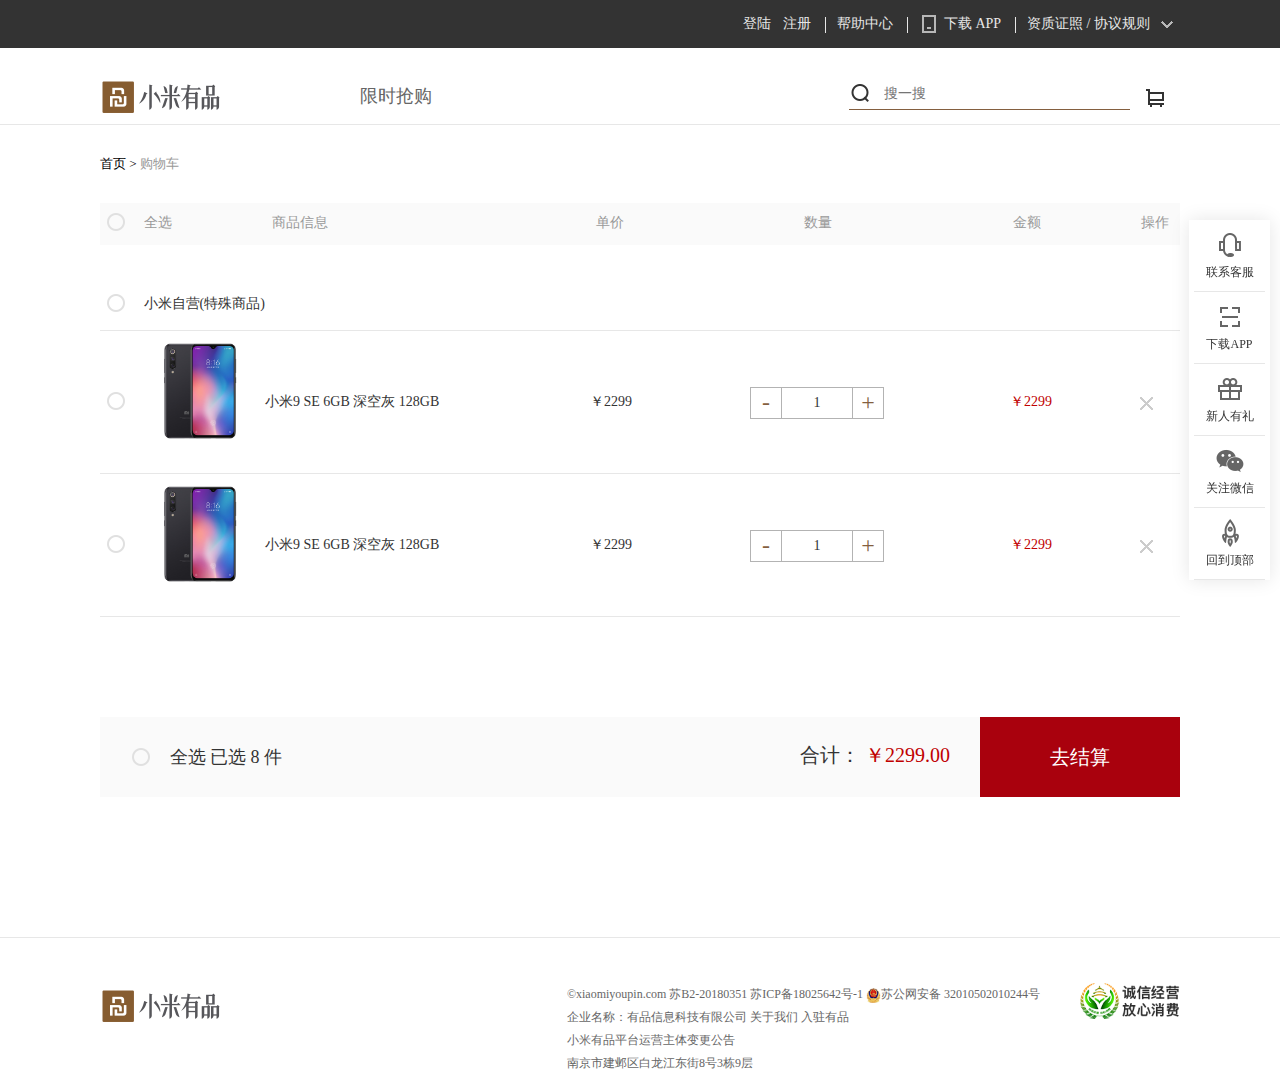
==== html/cart.html @ fc07f922 "只要页面基本完成" ====
<html lang="en">

<head>
    <meta charset="UTF-8">
    <title>Document</title>
    <link rel="stylesheet" href="../css/reset.css">
    <link rel="stylesheet" href="../css/cart.css">
</head>

<body>
    <!-- top -->
    <div id="top">
        <div class="top con">
            <div class="fr">
                <ul>
                    <!-- <li class="login-info">
                            <span class="icon user"></span>
                            <a href="#" id="userinfo">用户名</a>
                            <span class="icon down"></span>
                            <div class="top-nav">
                                <ul>
                                    <li><a href="#">我的订单</a></li>
                                    <li><a href="#">我的资产</a></li>
                                    <li><a href="#">我的收藏</a></li>
                                    <li><a href="#">地址管理</a></li>
                                    <li><a href="#">退出登陆</a></li>
                                </ul>
                            </div>
                        </li> -->
                    <li>
                        <a href="#">登陆</a>
                        <a href="#" style="margin-left: 8px;">注册</a>
                    </li>
                    <span class="line fl"></span>
                    <li><a href="#">帮助中心</a></li>
                    <span class="line fl"></span>
                    <li><a href="#" style="padding-left: 25px;"><span class="icon app"></span>下载 APP</a></li>
                    <span class="line fl"></span>
                    <li style="position: relative;">
                        <a href="#" style="padding-right: 22px;">资质证照 / 协议规则<span class="icon down"></span></a>
                        <div class="top-nav">
                            <ul>
                                <li><a href="#">资质证照</a></li>
                                <li><a href="#">协议规则</a></li>
                            </ul>
                        </div>
                    </li>
                </ul>
            </div>
        </div>
    </div>

    <!-- header -->
    <div id="header">
        <div class="header con">
            <h1 class="logo fl">
                <a href="#"><img src="../img/logo.png" alt=""></a>
            </h1>
            <a class="limit fl" href="#">限时抢购</a>
            <a href="#" class="icon-cart fr"></a>
            <div class="search fr">
                <a href="#" class="icon-search"></a>
                <input type="text" placeholder="搜一搜" id="search-val">
            </div>
        </div>
    </div>

    <!-- main -->
    <div id="main">
        <div class="main con">
            <div class="main-nav">
                <a href="../index.html">首页 ></a>
                <a class="path" href="#">购物车</a>
            </div>
            <div class="main-title">
                <a class="select-btn"></a>
                <span class="all">全选</span>
                <span class="product">商品信息</span>
                <span class="price">单价</span>
                <span class="num">数量</span>
                <span class="total">金额</span>
                <span class="edit">操作</span>
            </div>
            <div class="main-content">
                <div class="shop-info">
                    <a class="select-btn"></a>
                    <span>小米自营(特殊商品)</span>
                </div>
                <div class="good-items clearfix">
                    <div class="goodselect fl">
                        <a class="select-btn"></a>
                    </div>
                    <div class="goodimg fl">
                        <img src="../img/cart1.jpg" alt="">
                    </div>
                    <div class="goodname fl">
                        <p>小米9 SE 6GB 深空灰 128GB</p>
                    </div>
                    <div class="goodprice fl">
                        <span>￥2299</span>
                    </div>
                    <div class="goodnum fl">
                        <div class="num-edit">
                            <div>
                                <a href="#" class="num-add">-</a>
                                <span class="text">1</span>
                                <a href="#" class="num-sub">+</a>
                            </div>
                        </div>
                    </div>
                    <div class="goodtotal fl">
                        <span>￥2299</span>
                    </div>
                    <div class="gooddel fl">
                        <a href="#" class="del"></a>
                    </div>
                </div>

                <div class="good-items clearfix">
                    <div class="goodselect fl">
                        <a class="select-btn"></a>
                    </div>
                    <div class="goodimg fl">
                        <img src="../img/cart1.jpg" alt="">
                    </div>
                    <div class="goodname fl">
                        <p>小米9 SE 6GB 深空灰 128GB</p>
                    </div>
                    <div class="goodprice fl">
                        <span>￥2299</span>
                    </div>
                    <div class="goodnum fl">
                        <div class="num-edit">
                            <div>
                                <a href="#" class="num-add">-</a>
                                <span class="text">1</span>
                                <a href="#" class="num-sub">+</a>
                            </div>
                        </div>
                    </div>
                    <div class="goodtotal fl">
                        <span>￥2299</span>
                    </div>
                    <div class="gooddel fl">
                        <a href="#" class="del"></a>
                    </div>
                </div>
            </div>
            <div class="main-foot">
                <div class="ico fl">
                    <a class="select-btn"></a>
                    <span class="select-text">全选</span>
                    <span class="select-num">已选
                        <span>8</span>
                        件</span>
                </div>
                <div class="totol-price">
                    <span>合计：</span>
                    <span class="totol">2299.00</span>
                </div>
                <a href="" class="checkout fr">去结算</a>
            </div>
        </div>
    </div>

    <!-- fixedbar -->
    <div id="fixedbar">
        <ul>
            <li>
                <i class="icon"></i>
                <p>联系客服</p>
            </li>
            <li>
                <i class="icon"></i>
                <p>下载APP</p>
            </li>
            <li>
                <i class="icon"></i>
                <p>新人有礼</p>
            </li>
            <li>
                <i class="icon"></i>
                <p>关注微信</p>
            </li>
            <li>
                <i class="icon"></i>
                <p>回到顶部</p>
            </li>
        </ul>
    </div>

    <!-- footer -->
    <div id="footer">
        <div class="footer con">
            <div class="f-logo fl">
                <img src="../img/logo.png" alt="">
            </div>
            <div class="f-logo fr">
                <img src="../img/flogo.png" alt="">
            </div>
            <div class="about fr">
                <p>©xiaomiyoupin.com 苏B2-20180351 苏ICP备18025642号-1 <i class="icon"><img src="../img/ficon.png"
                            alt=""></i>苏公网安备 32010502010244号</p>
                <p>企业名称：有品信息科技有限公司 关于我们 入驻有品</p>
                <p>小米有品平台运营主体变更公告</p>
                <p>南京市建邺区白龙江东街8号3栋9层</p>
            </div>
        </div>
    </div>


</body>

</html>
---- css/cart.css ----
@charset "UTF-8";
#top {
  height: 48px;
  background: #333;
  font-size: 14px;
  line-height: 48px;
  color: #e7e7e7;
}
#top a {
  color: #e7e7e7;
}
#top a:hover {
  color: #fff;
}
#top .fr {
  /* width: 465px; */
  height: 48px;
}
#top .fr li {
  float: left;
  margin: 0 8px;
  position: relative;
}
#top .fr .line {
  display: inline-block;
  border-color: #666;
  margin: 17px 3px 0 6px;
  height: 16px;
  border-right: 1px solid #e7e7e7;
}
#top .fr .icon {
  display: inline-block;
  background-image: url("../img/icons.png");
}
#top .fr .app {
  width: 30px;
  height: 30px;
  background-position: 0 -1016px;
  position: absolute;
  left: -5px;
  top: 9px;
}
#top .fr .down {
  width: 30px;
  height: 30px;
  background-position: 0 -1662;
  position: absolute;
  right: -10;
  top: 9px;
}
#top .fr .user {
  width: 30px;
  height: 30px;
  background-position: 0 -710;
  position: absolute;
  left: 0;
  top: 9px;
}
#top .fr .login-info {
  position: relative;
}
#top .fr .login-info:hover .top-nav {
  height: 175px;
  opacity: 1;
}
#top .fr .top-nav {
  position: absolute;
  width: 100px;
  height: 0;
  left: 50%;
  margin-left: -50px;
  top: 48px;
  box-shadow: 0 3px 28px rgba(0, 0, 0, 0.1);
  transition: all 0.3s cubic-bezier(0, 1, 0.5, 1);
  background: #fff;
  z-index: 999;
  overflow: hidden;
  opacity: 0;
}
#top .fr .top-nav li {
  width: 80px;
  height: 35px;
  line-height: 35px;
  padding: 0 10px;
  margin: 0;
  text-align: center;
}
#top .fr .top-nav li a {
  display: block;
  font-size: 14px;
  color: #666;
}
#top .fr .top-nav li:hover {
  background: #845f3f;
}
#top .fr .top-nav li:hover a {
  color: #fff;
}
#top .fr #userinfo {
  display: inline-block;
  min-width: 50px;
  text-align: center;
  padding: 0 25px 0 40px;
  margin-right: -5px;
}

#header {
  height: 51px;
  padding-top: 20px;
  margin-bottom: 5px;
}
#header .logo {
  padding-top: 6px;
  width: 260px;
}
#header .logo img {
  width: 123px;
}
#header .limit {
  display: block;
  margin-right: 32px;
  height: 51px;
  line-height: 57px;
  font-size: 18px;
  color: #666;
}
#header .search {
  width: 246px;
  padding-left: 35px;
  padding-top: 9px;
  height: 32px;
  /* border-bottom: 1px solid #e7e7e7; */
  border-bottom: 1px solid #845f3f;
  position: relative;
}
#header .search .icon-search {
  display: inline-block;
  width: 30px;
  height: 30px;
  background-image: url("../img/icons.png");
  background-position: 0 -1458px;
  position: absolute;
  left: -4px;
  top: 10px;
}
#header .search .icon-search:hover {
  background-position: 0 -1424px;
}
#header .search #search-val {
  width: 100%;
  height: 32px;
  border: none;
  color: #333;
  font-size: 14px;
  outline: 0;
}
#header .icon-cart {
  display: inline-block;
  width: 30px;
  height: 30px;
  background-image: url("../img/icons.png");
  background-position: 0 -948px;
  margin: 15px 10px 5px;
}
#header .icon-cart:hover {
  background-position: 0 -1186px;
}

#footer {
  height: 45px;
  margin-top: 60px;
  padding: 45px 0;
  line-height: 23px;
  border-top: 1px solid #e7e7e7;
  color: #666;
}
#footer .f-logo img {
  height: 45px;
}
#footer .f-logo.fr img {
  height: 36px;
}
#footer .about {
  font-size: 12px;
  color: #666;
  margin-right: 40px;
}
#footer .about img {
  width: 15;
  height: 15px;
}

#fixedbar {
  position: fixed;
  top: 220px;
  right: 10px;
  z-index: 999;
  width: 71px;
  padding: 0 5px;
  background: #fff;
  box-shadow: 0 0 18px rgba(0, 0, 0, 0.1);
}
#fixedbar li {
  padding: 10px;
  border-bottom: 1px solid #e7e7e7;
  cursor: pointer;
  font-size: 12px;
  text-align: center;
  position: relative;
  color: #333;
  height: 51px;
}
#fixedbar li:hover {
  color: #845f3f;
}
#fixedbar li .icon {
  display: block;
  width: 30px;
  height: 30px;
  margin: 0 auto 4px;
  background-image: url("../img/icons.png");
  background-repeat: no-repeat;
}
#fixedbar li:nth-child(1) .icon {
  background-position: 0 -1628px;
}
#fixedbar li:nth-child(1):hover .icon {
  background-position: 0 -1594px;
}
#fixedbar li:nth-child(2):hover .icon {
  background-position: 0 -1220px;
}
#fixedbar li:nth-child(2) .icon {
  background-position: 0 -1254px;
}
#fixedbar li:nth-child(3) .icon {
  background-position: 0 -778px;
}
#fixedbar li:nth-child(3):hover .icon {
  background-position: 0 -744px;
}
#fixedbar li:nth-child(4) .icon {
  background-position: 0 -982px;
}
#fixedbar li:nth-child(4):hover .icon {
  background-position: 0 -1764px;
}
#fixedbar li:nth-child(5) .icon {
  background-position: 0 -1288px;
}
#fixedbar li:nth-child(5):hover .icon {
  background-position: 0 -1322px;
}

#main {
  padding-bottom: 80px;
  overflow: hidden;
  border-top: 1px solid #e7e7e7;
}
#main .main-nav {
  padding: 30px 0;
  font-size: 13px;
}
#main .main-nav a {
  color: #000;
}
#main .main-nav a.path {
  color: #999;
}
#main .select-btn {
  display: inline-block;
  width: 18px;
  height: 18px;
  box-sizing: content-box;
  margin-left: 7px;
  margin-right: 15px;
  vertical-align: middle;
  margin-top: -3px;
  background: url("../img/icons.png") no-repeat;
  background-position: 0 -490px;
}
#main .main-title {
  height: 42px;
  line-height: 40px;
  background-color: #fafafa;
  color: #999;
  margin-bottom: 3px;
}
#main .main-title span {
  display: inline-block;
}
#main .main-title span.all {
  width: 125px;
}
#main .main-title span.product {
  width: 320px;
}
#main .main-title span.price {
  width: 205px;
}
#main .main-title span.num {
  width: 205px;
}
#main .main-title span.total {
  width: 125px;
}
#main .main-content {
  padding-bottom: 100px;
}
#main .main-content .shop-info {
  padding-top: 47px;
  padding-bottom: 17px;
  border-bottom: 1px solid #e7e7e7;
}
#main .main-content .good-items {
  border-bottom: 1px solid #e7e7e7;
}
#main .main-content .good-items .goodselect {
  padding-top: 64px;
}
#main .main-content .good-items .goodimg {
  height: 142px;
  position: relative;
  width: 120px;
  cursor: pointer;
}
#main .main-content .good-items .goodimg img {
  width: 120px;
  height: 120px;
}
#main .main-content .good-items .goodname {
  box-sizing: border-box;
  width: 330px;
  padding: 27px 90px 27px 5px;
  height: 142px;
  line-height: 88px;
  cursor: pointer;
}
#main .main-content .good-items .goodprice {
  width: 215px;
  height: 72px;
  padding: 35px 0;
  line-height: 72px;
  text-align: left;
}
#main .main-content .good-items .goodnum {
  width: 205px;
  padding-top: 56px;
}
#main .main-content .good-items .goodnum .num-edit {
  margin-left: -55px;
  display: inline-block;
}
#main .main-content .good-items .goodnum .num-edit div {
  display: inline-block;
  text-align: center;
  box-sizing: border-box;
  height: 32px;
  border: 1px solid #b3b3b3;
  overflow: hidden;
}
#main .main-content .good-items .goodnum .num-edit div .num-add,
#main .main-content .good-items .goodnum .num-edit div .num-sub {
  float: left;
  width: 30px;
  height: 30px;
  line-height: 28px;
  font-size: 24px;
  color: #845f3f;
}
#main .main-content .good-items .goodnum .num-edit div .text {
  float: left;
  width: 70px;
  height: 30px;
  line-height: 30px;
  border-left: 1px solid #b3b3b3;
  border-right: 1px solid #b3b3b3;
}
#main .main-content .good-items .goodtotal {
  padding: 35px 0;
  height: 72px;
  line-height: 72px;
  width: 130px;
  text-align: left;
  color: #c00000;
}
#main .main-content .good-items .gooddel {
  padding-top: 66px;
}
#main .main-content .good-items .gooddel .del {
  display: inline-block;
  width: 13px;
  height: 13px;
  background: url("../img/icons.png") no-repeat;
  background-position: 0 -119px;
}
#main .main-foot {
  position: relative;
  background-color: #fafafa;
  font-size: 18px;
  height: 80px;
}
#main .main-foot .ico {
  padding: 25px;
  height: 30px;
  line-height: 30px;
  float: left;
}
#main .main-foot .totol-price {
  height: 55px;
  padding-top: 25px;
  position: absolute;
  right: 230px;
  bottom: 0;
  font-size: 20px;
  color: #333;
}
#main .main-foot .totol-price .totol {
  color: #c00000;
}
#main .main-foot .totol-price .totol::before {
  content: '￥';
}
#main .main-foot .checkout {
  float: right;
  width: 200px;
  height: 80px;
  line-height: 80px;
  text-align: center;
  background-color: #a9010d;
  color: #fff;
  font-size: 20px;
}

/*# sourceMappingURL=cart.css.map */
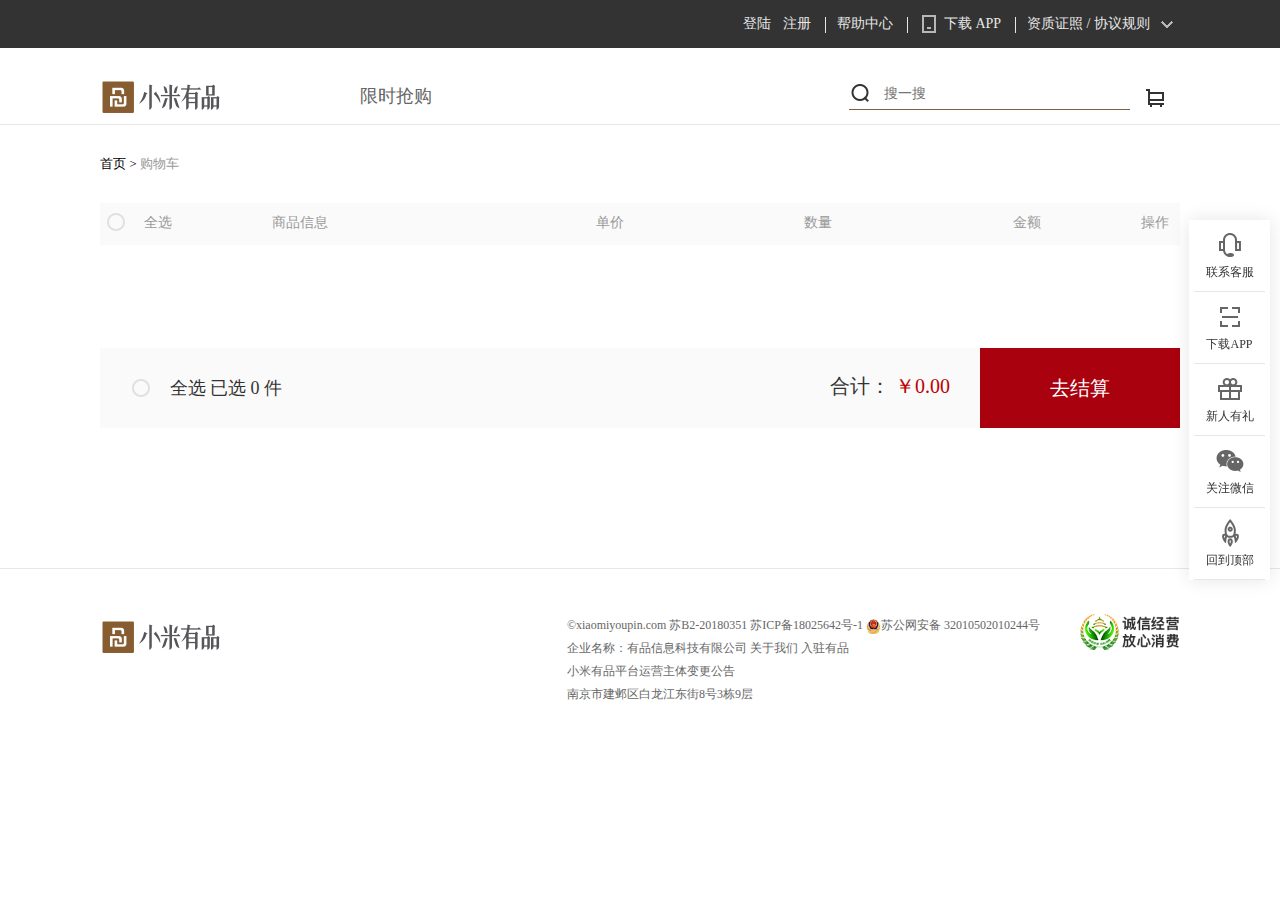
==== commit a77c8dd6: "基础完成版" ====
--- a/html/cart.html
+++ b/html/cart.html
@@ -2,67 +2,20 @@
 
 <head>
     <meta charset="UTF-8">
-    <title>Document</title>
+    <title>购物车-小米有品</title>
+    <link rel="icon" href="../favicon.ico">
     <link rel="stylesheet" href="../css/reset.css">
     <link rel="stylesheet" href="../css/cart.css">
+    <link rel="stylesheet" href="../css/common.css">
 </head>
 
 <body>
     <!-- top -->
     <div id="top">
-        <div class="top con">
-            <div class="fr">
-                <ul>
-                    <!-- <li class="login-info">
-                            <span class="icon user"></span>
-                            <a href="#" id="userinfo">用户名</a>
-                            <span class="icon down"></span>
-                            <div class="top-nav">
-                                <ul>
-                                    <li><a href="#">我的订单</a></li>
-                                    <li><a href="#">我的资产</a></li>
-                                    <li><a href="#">我的收藏</a></li>
-                                    <li><a href="#">地址管理</a></li>
-                                    <li><a href="#">退出登陆</a></li>
-                                </ul>
-                            </div>
-                        </li> -->
-                    <li>
-                        <a href="#">登陆</a>
-                        <a href="#" style="margin-left: 8px;">注册</a>
-                    </li>
-                    <span class="line fl"></span>
-                    <li><a href="#">帮助中心</a></li>
-                    <span class="line fl"></span>
-                    <li><a href="#" style="padding-left: 25px;"><span class="icon app"></span>下载 APP</a></li>
-                    <span class="line fl"></span>
-                    <li style="position: relative;">
-                        <a href="#" style="padding-right: 22px;">资质证照 / 协议规则<span class="icon down"></span></a>
-                        <div class="top-nav">
-                            <ul>
-                                <li><a href="#">资质证照</a></li>
-                                <li><a href="#">协议规则</a></li>
-                            </ul>
-                        </div>
-                    </li>
-                </ul>
-            </div>
-        </div>
     </div>
 
     <!-- header -->
     <div id="header">
-        <div class="header con">
-            <h1 class="logo fl">
-                <a href="#"><img src="../img/logo.png" alt=""></a>
-            </h1>
-            <a class="limit fl" href="#">限时抢购</a>
-            <a href="#" class="icon-cart fr"></a>
-            <div class="search fr">
-                <a href="#" class="icon-search"></a>
-                <input type="text" placeholder="搜一搜" id="search-val">
-            </div>
-        </div>
     </div>
 
     <!-- main -->
@@ -71,6 +24,11 @@
             <div class="main-nav">
                 <a href="../index.html">首页 ></a>
                 <a class="path" href="#">购物车</a>
+            </div>
+            <div class="no-goods">
+                <img src="../img/no-cart.png" alt="">
+                <p>购物车还是空的</p>
+                <a href="../html/list.html">继续逛</a>
             </div>
             <div class="main-title">
                 <a class="select-btn"></a>
@@ -82,11 +40,11 @@
                 <span class="edit">操作</span>
             </div>
             <div class="main-content">
-                <div class="shop-info">
+                <!-- <div class="shop-info">
                     <a class="select-btn"></a>
                     <span>小米自营(特殊商品)</span>
-                </div>
-                <div class="good-items clearfix">
+                </div> -->
+                <!-- <div class="good-items clearfix">
                     <div class="goodselect fl">
                         <a class="select-btn"></a>
                     </div>
@@ -114,9 +72,9 @@
                     <div class="gooddel fl">
                         <a href="#" class="del"></a>
                     </div>
-                </div>
+                </div> -->
 
-                <div class="good-items clearfix">
+                <!-- <div class="good-items clearfix">
                     <div class="goodselect fl">
                         <a class="select-btn"></a>
                     </div>
@@ -144,19 +102,19 @@
                     <div class="gooddel fl">
                         <a href="#" class="del"></a>
                     </div>
-                </div>
+                </div> -->
             </div>
             <div class="main-foot">
                 <div class="ico fl">
                     <a class="select-btn"></a>
                     <span class="select-text">全选</span>
                     <span class="select-num">已选
-                        <span>8</span>
+                        <span>0</span>
                         件</span>
                 </div>
                 <div class="totol-price">
                     <span>合计：</span>
-                    <span class="totol">2299.00</span>
+                    <span class="totol">0.00</span>
                 </div>
                 <a href="" class="checkout fr">去结算</a>
             </div>
@@ -165,50 +123,28 @@
 
     <!-- fixedbar -->
     <div id="fixedbar">
-        <ul>
-            <li>
-                <i class="icon"></i>
-                <p>联系客服</p>
-            </li>
-            <li>
-                <i class="icon"></i>
-                <p>下载APP</p>
-            </li>
-            <li>
-                <i class="icon"></i>
-                <p>新人有礼</p>
-            </li>
-            <li>
-                <i class="icon"></i>
-                <p>关注微信</p>
-            </li>
-            <li>
-                <i class="icon"></i>
-                <p>回到顶部</p>
-            </li>
-        </ul>
     </div>
 
     <!-- footer -->
     <div id="footer">
-        <div class="footer con">
-            <div class="f-logo fl">
-                <img src="../img/logo.png" alt="">
-            </div>
-            <div class="f-logo fr">
-                <img src="../img/flogo.png" alt="">
-            </div>
-            <div class="about fr">
-                <p>©xiaomiyoupin.com 苏B2-20180351 苏ICP备18025642号-1 <i class="icon"><img src="../img/ficon.png"
-                            alt=""></i>苏公网安备 32010502010244号</p>
-                <p>企业名称：有品信息科技有限公司 关于我们 入驻有品</p>
-                <p>小米有品平台运营主体变更公告</p>
-                <p>南京市建邺区白龙江东街8号3栋9层</p>
-            </div>
-        </div>
     </div>
-
-
 </body>
 
+<script src="../lib/jquery-1.10.1.min.js"></script>
+<script src="../lib/cookie.js"></script>
+
+<script>
+    (function () {
+        $('#top').load('../html/top.html');
+        $('#header').load('../html/header.html');
+        $('#fixedbar').load('../html/bar.html');
+        $('#footer').load('../html/footer.html');
+
+        $.getScript('../js/common.js', function () {
+            $.getScript('../js/cart.js');
+        });
+
+    })();
+</script>
+
 </html>--- a/css/cart.css
+++ b/css/cart.css
@@ -1,257 +1,4 @@
 @charset "UTF-8";
-#top {
-  height: 48px;
-  background: #333;
-  font-size: 14px;
-  line-height: 48px;
-  color: #e7e7e7;
-}
-#top a {
-  color: #e7e7e7;
-}
-#top a:hover {
-  color: #fff;
-}
-#top .fr {
-  /* width: 465px; */
-  height: 48px;
-}
-#top .fr li {
-  float: left;
-  margin: 0 8px;
-  position: relative;
-}
-#top .fr .line {
-  display: inline-block;
-  border-color: #666;
-  margin: 17px 3px 0 6px;
-  height: 16px;
-  border-right: 1px solid #e7e7e7;
-}
-#top .fr .icon {
-  display: inline-block;
-  background-image: url("../img/icons.png");
-}
-#top .fr .app {
-  width: 30px;
-  height: 30px;
-  background-position: 0 -1016px;
-  position: absolute;
-  left: -5px;
-  top: 9px;
-}
-#top .fr .down {
-  width: 30px;
-  height: 30px;
-  background-position: 0 -1662;
-  position: absolute;
-  right: -10;
-  top: 9px;
-}
-#top .fr .user {
-  width: 30px;
-  height: 30px;
-  background-position: 0 -710;
-  position: absolute;
-  left: 0;
-  top: 9px;
-}
-#top .fr .login-info {
-  position: relative;
-}
-#top .fr .login-info:hover .top-nav {
-  height: 175px;
-  opacity: 1;
-}
-#top .fr .top-nav {
-  position: absolute;
-  width: 100px;
-  height: 0;
-  left: 50%;
-  margin-left: -50px;
-  top: 48px;
-  box-shadow: 0 3px 28px rgba(0, 0, 0, 0.1);
-  transition: all 0.3s cubic-bezier(0, 1, 0.5, 1);
-  background: #fff;
-  z-index: 999;
-  overflow: hidden;
-  opacity: 0;
-}
-#top .fr .top-nav li {
-  width: 80px;
-  height: 35px;
-  line-height: 35px;
-  padding: 0 10px;
-  margin: 0;
-  text-align: center;
-}
-#top .fr .top-nav li a {
-  display: block;
-  font-size: 14px;
-  color: #666;
-}
-#top .fr .top-nav li:hover {
-  background: #845f3f;
-}
-#top .fr .top-nav li:hover a {
-  color: #fff;
-}
-#top .fr #userinfo {
-  display: inline-block;
-  min-width: 50px;
-  text-align: center;
-  padding: 0 25px 0 40px;
-  margin-right: -5px;
-}
-
-#header {
-  height: 51px;
-  padding-top: 20px;
-  margin-bottom: 5px;
-}
-#header .logo {
-  padding-top: 6px;
-  width: 260px;
-}
-#header .logo img {
-  width: 123px;
-}
-#header .limit {
-  display: block;
-  margin-right: 32px;
-  height: 51px;
-  line-height: 57px;
-  font-size: 18px;
-  color: #666;
-}
-#header .search {
-  width: 246px;
-  padding-left: 35px;
-  padding-top: 9px;
-  height: 32px;
-  /* border-bottom: 1px solid #e7e7e7; */
-  border-bottom: 1px solid #845f3f;
-  position: relative;
-}
-#header .search .icon-search {
-  display: inline-block;
-  width: 30px;
-  height: 30px;
-  background-image: url("../img/icons.png");
-  background-position: 0 -1458px;
-  position: absolute;
-  left: -4px;
-  top: 10px;
-}
-#header .search .icon-search:hover {
-  background-position: 0 -1424px;
-}
-#header .search #search-val {
-  width: 100%;
-  height: 32px;
-  border: none;
-  color: #333;
-  font-size: 14px;
-  outline: 0;
-}
-#header .icon-cart {
-  display: inline-block;
-  width: 30px;
-  height: 30px;
-  background-image: url("../img/icons.png");
-  background-position: 0 -948px;
-  margin: 15px 10px 5px;
-}
-#header .icon-cart:hover {
-  background-position: 0 -1186px;
-}
-
-#footer {
-  height: 45px;
-  margin-top: 60px;
-  padding: 45px 0;
-  line-height: 23px;
-  border-top: 1px solid #e7e7e7;
-  color: #666;
-}
-#footer .f-logo img {
-  height: 45px;
-}
-#footer .f-logo.fr img {
-  height: 36px;
-}
-#footer .about {
-  font-size: 12px;
-  color: #666;
-  margin-right: 40px;
-}
-#footer .about img {
-  width: 15;
-  height: 15px;
-}
-
-#fixedbar {
-  position: fixed;
-  top: 220px;
-  right: 10px;
-  z-index: 999;
-  width: 71px;
-  padding: 0 5px;
-  background: #fff;
-  box-shadow: 0 0 18px rgba(0, 0, 0, 0.1);
-}
-#fixedbar li {
-  padding: 10px;
-  border-bottom: 1px solid #e7e7e7;
-  cursor: pointer;
-  font-size: 12px;
-  text-align: center;
-  position: relative;
-  color: #333;
-  height: 51px;
-}
-#fixedbar li:hover {
-  color: #845f3f;
-}
-#fixedbar li .icon {
-  display: block;
-  width: 30px;
-  height: 30px;
-  margin: 0 auto 4px;
-  background-image: url("../img/icons.png");
-  background-repeat: no-repeat;
-}
-#fixedbar li:nth-child(1) .icon {
-  background-position: 0 -1628px;
-}
-#fixedbar li:nth-child(1):hover .icon {
-  background-position: 0 -1594px;
-}
-#fixedbar li:nth-child(2):hover .icon {
-  background-position: 0 -1220px;
-}
-#fixedbar li:nth-child(2) .icon {
-  background-position: 0 -1254px;
-}
-#fixedbar li:nth-child(3) .icon {
-  background-position: 0 -778px;
-}
-#fixedbar li:nth-child(3):hover .icon {
-  background-position: 0 -744px;
-}
-#fixedbar li:nth-child(4) .icon {
-  background-position: 0 -982px;
-}
-#fixedbar li:nth-child(4):hover .icon {
-  background-position: 0 -1764px;
-}
-#fixedbar li:nth-child(5) .icon {
-  background-position: 0 -1288px;
-}
-#fixedbar li:nth-child(5):hover .icon {
-  background-position: 0 -1322px;
-}
-
 #main {
   padding-bottom: 80px;
   overflow: hidden;
@@ -266,6 +13,38 @@
 }
 #main .main-nav a.path {
   color: #999;
+}
+#main .no-goods {
+  padding: 100px 0 200px 0;
+  text-align: center;
+  display: none;
+}
+#main .no-goods img {
+  width: 153px;
+  height: 132px;
+}
+#main .no-goods p {
+  margin: 24px 0;
+  color: #333;
+}
+#main .no-goods a {
+  width: 97px;
+  height: 43px;
+  line-height: 41px;
+  font-size: 18px;
+  display: inline-block;
+  border-radius: 2px;
+  text-align: center;
+  color: #666;
+  border: 1px solid #666;
+  box-sizing: border-box;
+  padding: 0 6px;
+  transition: all 0.5s cubic-bezier(0, 1, 0.5, 1);
+}
+#main .no-goods a:hover {
+  color: #fff;
+  background-color: #845f3f;
+  border-color: #845f3f;
 }
 #main .select-btn {
   display: inline-block;
@@ -279,12 +58,16 @@
   background: url("../img/icons.png") no-repeat;
   background-position: 0 -490px;
 }
+#main .select-btn.select {
+  background-position: 0 -402px;
+}
 #main .main-title {
   height: 42px;
   line-height: 40px;
   background-color: #fafafa;
   color: #999;
   margin-bottom: 3px;
+  user-select: none;
 }
 #main .main-title span {
   display: inline-block;
@@ -342,6 +125,9 @@
   padding: 35px 0;
   line-height: 72px;
   text-align: left;
+}
+#main .main-content .good-items .goodprice span::before {
+  content: '￥ ';
 }
 #main .main-content .good-items .goodnum {
   width: 205px;
@@ -368,6 +154,9 @@
   font-size: 24px;
   color: #845f3f;
 }
+#main .main-content .good-items .goodnum .num-edit div .num-sub {
+  font-size: 28px;
+}
 #main .main-content .good-items .goodnum .num-edit div .text {
   float: left;
   width: 70px;
@@ -384,8 +173,12 @@
   text-align: left;
   color: #c00000;
 }
+#main .main-content .good-items .goodtotal span::before {
+  content: '￥ ';
+}
 #main .main-content .good-items .gooddel {
   padding-top: 66px;
+  padding-left: 10px;
 }
 #main .main-content .good-items .gooddel .del {
   display: inline-block;
@@ -399,6 +192,7 @@
   background-color: #fafafa;
   font-size: 18px;
   height: 80px;
+  user-select: none;
 }
 #main .main-foot .ico {
   padding: 25px;
--- a/css/common.css
+++ b/css/common.css
@@ -0,0 +1,288 @@
+#top {
+  height: 48px;
+  background: #333;
+  font-size: 14px;
+  line-height: 48px;
+  color: #e7e7e7;
+  margin-bottom: 20px;
+}
+#top a {
+  color: #e7e7e7;
+}
+#top a:hover {
+  color: #fff;
+}
+#top .fr {
+  /* width: 465px; */
+  height: 48px;
+}
+#top .fr li {
+  float: left;
+  margin: 0 8px;
+  position: relative;
+}
+#top .fr .line {
+  display: inline-block;
+  border-color: #666;
+  margin: 17px 3px 0 6px;
+  height: 16px;
+  vertical-align: middle;
+  border-right: 1px solid #e7e7e7;
+}
+#top .fr .icon {
+  display: inline-block;
+  background-image: url("../img/icons.png");
+}
+#top .fr .app {
+  width: 30px;
+  height: 30px;
+  background-position: 0 -1016px;
+  position: absolute;
+  left: -5px;
+  top: 9px;
+}
+#top .fr .down {
+  width: 30px;
+  height: 30px;
+  background-position: 0 -1662;
+  position: absolute;
+  right: -10;
+  top: 9px;
+}
+#top .fr .user {
+  width: 30px;
+  height: 30px;
+  background-position: 0 -710;
+  position: absolute;
+  left: 0;
+  top: 9px;
+}
+#top .fr .login-info {
+  position: relative;
+  display: none;
+}
+#top .fr .login-info:hover .top-nav {
+  height: 175px;
+  opacity: 1;
+}
+#top .fr .top-nav {
+  position: absolute;
+  width: 100px;
+  height: 0;
+  left: 50%;
+  margin-left: -50px;
+  top: 48px;
+  box-shadow: 0 3px 28px rgba(0, 0, 0, 0.1);
+  transition: all 0.3s cubic-bezier(0, 1, 0.5, 1);
+  background: #fff;
+  z-index: 999;
+  overflow: hidden;
+  opacity: 0;
+}
+#top .fr .top-nav li {
+  width: 80px;
+  height: 35px;
+  line-height: 35px;
+  padding: 0 10px;
+  margin: 0;
+  text-align: center;
+}
+#top .fr .top-nav li a {
+  display: block;
+  font-size: 14px;
+  color: #666;
+}
+#top .fr .top-nav li:hover {
+  background: #845f3f;
+}
+#top .fr .top-nav li:hover a {
+  color: #fff;
+}
+#top .fr #userinfo {
+  display: inline-block;
+  min-width: 40px;
+  text-align: center;
+  padding: 0 25px 0 35px;
+  margin-right: -5px;
+}
+
+.fixed {
+  position: fixed;
+  top: 0;
+  width: 100%;
+  z-index: 999;
+  padding-top: 0;
+  border-bottom: 1px solid #eee;
+  background-color: #fff;
+  box-shadow: 0 0px 18px rgba(0, 0, 0, 0.1);
+}
+
+#header {
+  height: 51px;
+  margin-bottom: 5px;
+  background: #fff;
+  z-index: 999;
+}
+#header .logo {
+  padding-top: 6px;
+  width: 260px;
+}
+#header .logo a {
+  display: inline-block;
+  width: 123px;
+  height: 45px;
+  background: url("../img/logo.png") no-repeat;
+  background-size: 100%;
+}
+#header .limit {
+  display: block;
+  margin-right: 32px;
+  height: 51px;
+  line-height: 57px;
+  font-size: 18px;
+  color: #666;
+}
+#header .search {
+  width: 246px;
+  padding-left: 35px;
+  padding-top: 9px;
+  height: 32px;
+  /* border-bottom: 1px solid #e7e7e7; */
+  border-bottom: 1px solid #845f3f;
+  position: relative;
+}
+#header .search .icon-search {
+  display: inline-block;
+  width: 30px;
+  height: 30px;
+  background-image: url("../img/icons.png");
+  background-position: 0 -1458px;
+  position: absolute;
+  left: -4px;
+  top: 10px;
+}
+#header .search .icon-search:hover {
+  background-position: 0 -1424px;
+}
+#header .search #search-val {
+  width: 100%;
+  height: 32px;
+  border: none;
+  color: #333;
+  font-size: 14px;
+  outline: 0;
+}
+#header .shopping {
+  position: relative;
+}
+#header .icon-cart {
+  display: inline-block;
+  width: 30px;
+  height: 30px;
+  background-image: url("../img/icons.png");
+  background-position: 0 -948px;
+  margin: 15px 10px 5px;
+}
+#header .icon-cart:hover {
+  background-position: 0 -1186px;
+}
+#header .cart_info {
+  position: absolute;
+  right: 4px;
+  top: 12px;
+  width: 21px;
+  border-radius: 8px;
+  line-height: 17px;
+  text-align: center;
+  color: #fff;
+  font-size: 12px;
+  background-color: #c00000;
+}
+
+#fixedbar {
+  position: fixed;
+  top: 220px;
+  right: 10px;
+  z-index: 999;
+  width: 71px;
+  padding: 0 5px;
+  background: #fff;
+  box-shadow: 0 0 18px rgba(0, 0, 0, 0.1);
+}
+#fixedbar li {
+  padding: 10px;
+  border-bottom: 1px solid #e7e7e7;
+  cursor: pointer;
+  font-size: 12px;
+  text-align: center;
+  position: relative;
+  color: #333;
+  height: 51px;
+}
+#fixedbar li:hover {
+  color: #845f3f;
+}
+#fixedbar li .icon {
+  display: block;
+  width: 30px;
+  height: 30px;
+  margin: 0 auto 4px;
+  background-image: url("../img/icons.png");
+  background-repeat: no-repeat;
+}
+#fixedbar li:nth-child(1) .icon {
+  background-position: 0 -1628px;
+}
+#fixedbar li:nth-child(1):hover .icon {
+  background-position: 0 -1594px;
+}
+#fixedbar li:nth-child(2):hover .icon {
+  background-position: 0 -1220px;
+}
+#fixedbar li:nth-child(2) .icon {
+  background-position: 0 -1254px;
+}
+#fixedbar li:nth-child(3) .icon {
+  background-position: 0 -778px;
+}
+#fixedbar li:nth-child(3):hover .icon {
+  background-position: 0 -744px;
+}
+#fixedbar li:nth-child(4) .icon {
+  background-position: 0 -982px;
+}
+#fixedbar li:nth-child(4):hover .icon {
+  background-position: 0 -1764px;
+}
+#fixedbar li:nth-child(5) .icon {
+  background-position: 0 -1288px;
+}
+#fixedbar li:nth-child(5):hover .icon {
+  background-position: 0 -1322px;
+}
+
+#footer {
+  height: 45px;
+  margin-top: 60px;
+  padding: 45px 0;
+  line-height: 23px;
+  border-top: 1px solid #e7e7e7;
+  color: #666;
+}
+#footer .f-logo img {
+  height: 45px;
+}
+#footer .f-logo.fr img {
+  height: 36px;
+}
+#footer .about {
+  font-size: 12px;
+  color: #666;
+  margin-right: 40px;
+}
+#footer .about img {
+  width: 15;
+  height: 15px;
+}
+
+/*# sourceMappingURL=common.css.map */
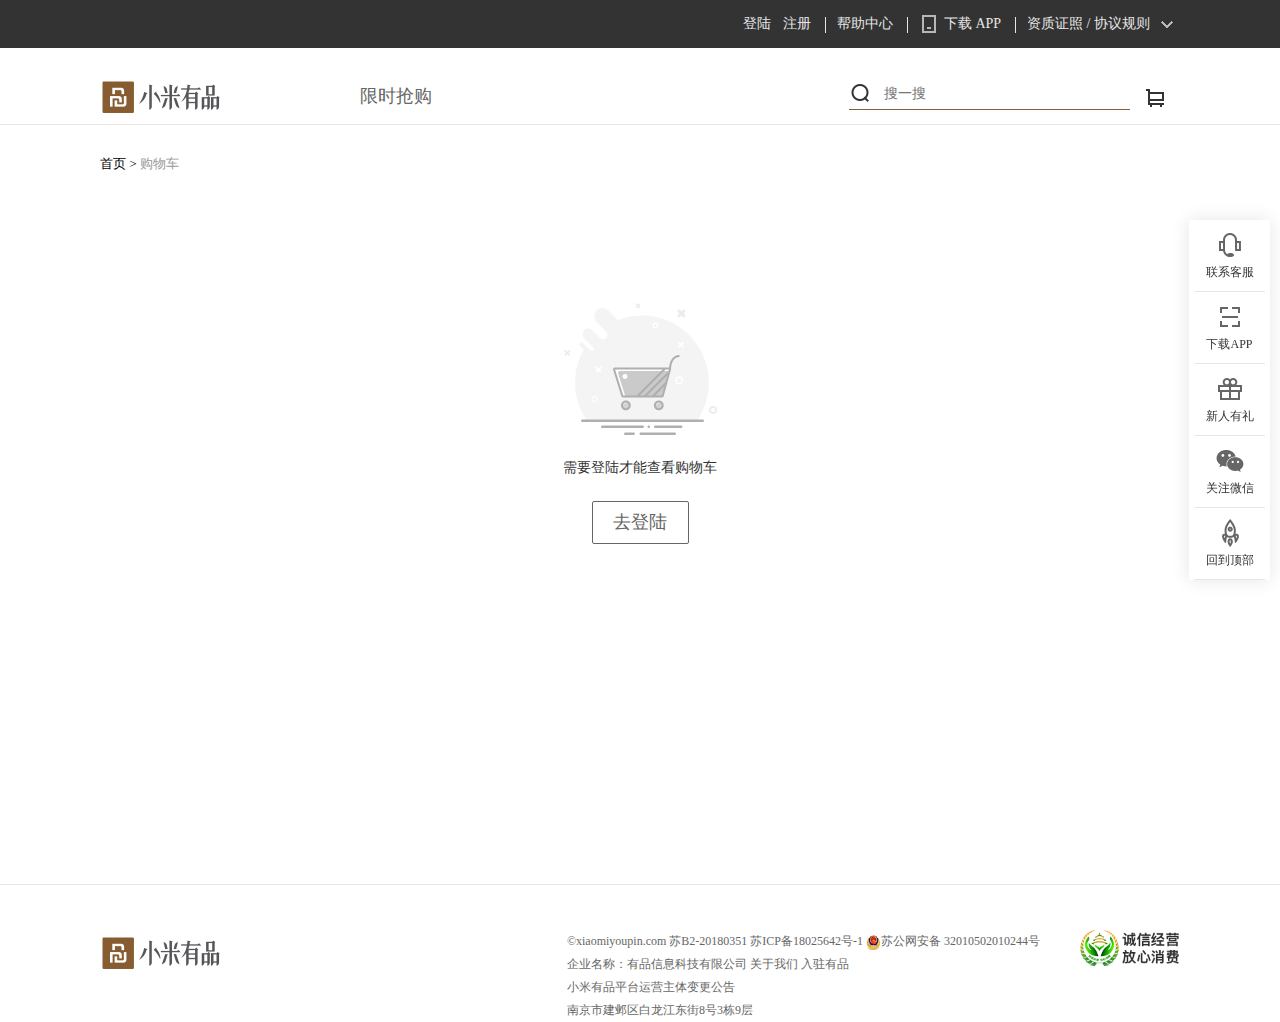
==== commit c5d5f40d: "基本完成" ====
--- a/html/cart.html
+++ b/html/cart.html
@@ -28,7 +28,9 @@
             <div class="no-goods">
                 <img src="../img/no-cart.png" alt="">
                 <p>购物车还是空的</p>
+                <p class="p2">需要登陆才能查看购物车</p>
                 <a href="../html/list.html">继续逛</a>
+                <a class="a2" href="../html/login.html">去登陆</a>
             </div>
             <div class="main-title">
                 <a class="select-btn"></a>
--- a/css/cart.css
+++ b/css/cart.css
@@ -27,6 +27,9 @@
   margin: 24px 0;
   color: #333;
 }
+#main .no-goods p.p2 {
+  display: none;
+}
 #main .no-goods a {
   width: 97px;
   height: 43px;
@@ -40,6 +43,10 @@
   box-sizing: border-box;
   padding: 0 6px;
   transition: all 0.5s cubic-bezier(0, 1, 0.5, 1);
+}
+#main .no-goods a.a2 {
+  display: none;
+  margin: 0 auto;
 }
 #main .no-goods a:hover {
   color: #fff;
